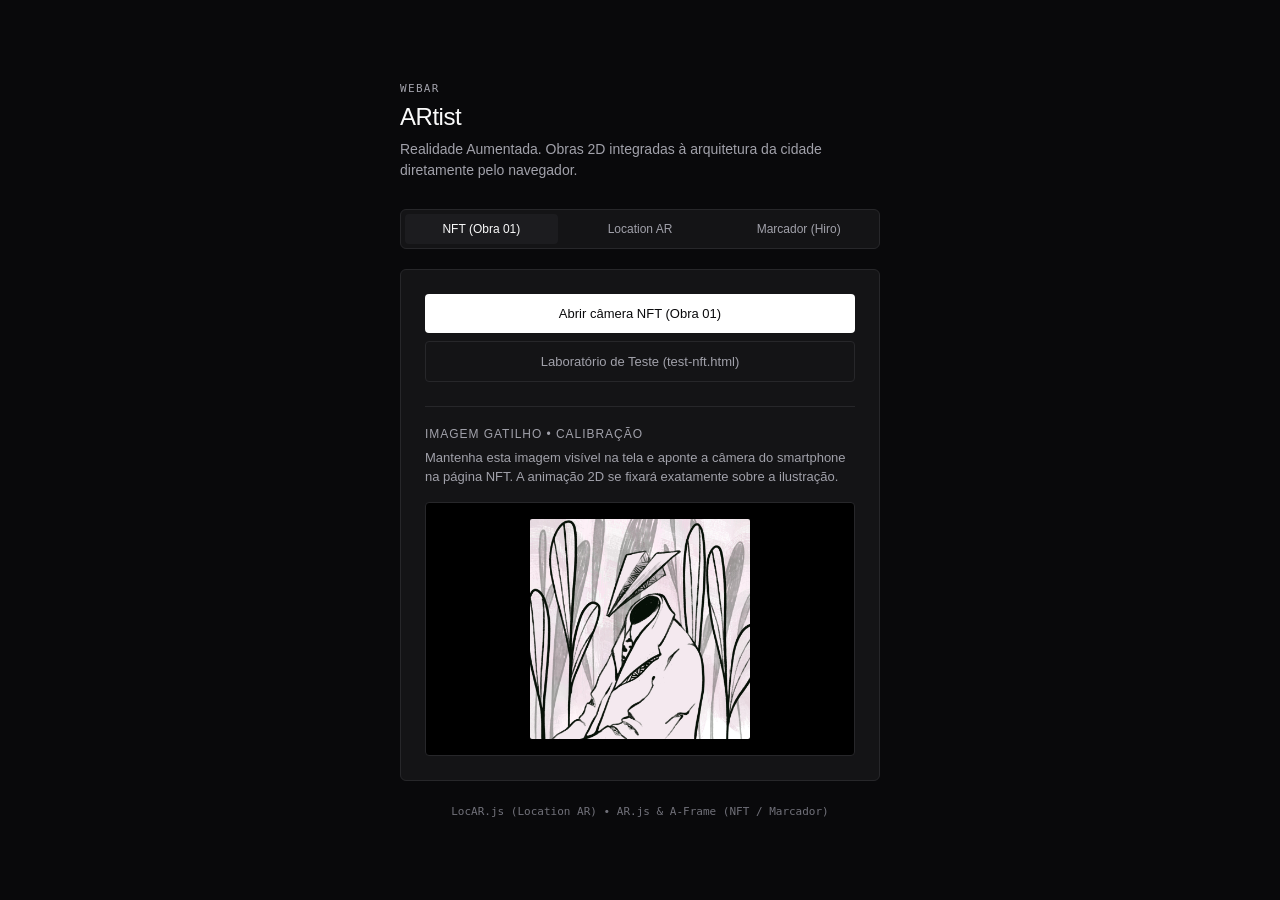
==== index.html @ b6c01a58 "feat(ar-nft): definir posicoes calibradas pelo usuario como padrao e adicionar suite tatil de estabi" ====
<!DOCTYPE html>
<html lang="pt-BR">
<head>
  <meta charset="UTF-8">
  <meta name="viewport" content="width=device-width, initial-scale=1.0">
  <title>ARtist • Arte em AR</title>
  <style>
    :root {
      --bg: #09090b;
      --surface: #141416;
      --surface-subtle: #1c1c1f;
      --border: #27272a;
      --text: #fafafa;
      --text-muted: #a1a1aa;
      --accent: #ffffff;
      --accent-text: #09090b;
    }

    * {
      box-sizing: border-box;
      margin: 0;
      padding: 0;
    }

    body {
      min-height: 100vh;
      background-color: var(--bg);
      color: var(--text);
      font-family: -apple-system, BlinkMacSystemFont, "Segoe UI", Roboto, "Helvetica Neue", Arial, sans-serif;
      display: flex;
      flex-direction: column;
      align-items: center;
      justify-content: center;
      padding: 40px 20px;
      -webkit-font-smoothing: antialiased;
      -moz-osx-font-smoothing: grayscale;
    }

    .container {
      max-width: 480px;
      width: 100%;
    }

    header {
      margin-bottom: 28px;
    }

    .meta-tag {
      font-size: 11px;
      letter-spacing: 0.12em;
      text-transform: uppercase;
      color: var(--text-muted);
      font-family: ui-monospace, SFMono-Regular, "SF Mono", Menlo, monospace;
      margin-bottom: 8px;
    }

    h1 {
      font-size: 24px;
      font-weight: 500;
      letter-spacing: -0.02em;
      margin-bottom: 8px;
      color: var(--text);
    }

    p.description {
      font-size: 14px;
      line-height: 1.5;
      color: var(--text-muted);
    }

    .nav-tabs {
      display: flex;
      gap: 6px;
      background: var(--surface);
      border: 1px solid var(--border);
      padding: 4px;
      border-radius: 6px;
      margin-bottom: 20px;
    }

    .tab-btn {
      flex: 1;
      padding: 8px 12px;
      background: transparent;
      border: none;
      color: var(--text-muted);
      font-size: 12px;
      font-weight: 500;
      border-radius: 4px;
      cursor: pointer;
      transition: background 0.15s ease, color 0.15s ease;
    }

    .tab-btn.active {
      background: var(--surface-subtle);
      color: var(--text);
    }

    .card {
      background: var(--surface);
      border: 1px solid var(--border);
      border-radius: 6px;
      padding: 24px;
      margin-bottom: 24px;
    }

    .btn-link {
      display: block;
      width: 100%;
      padding: 12px 16px;
      background: var(--accent);
      color: var(--accent-text);
      font-size: 13px;
      font-weight: 500;
      text-align: center;
      text-decoration: none;
      border-radius: 4px;
      transition: opacity 0.15s ease;
      margin-bottom: 24px;
    }

    .btn-link:hover {
      opacity: 0.9;
    }

    .preview-section {
      border-top: 1px solid var(--border);
      padding-top: 20px;
    }

    .preview-section h2 {
      font-size: 12px;
      font-weight: 500;
      letter-spacing: 0.08em;
      text-transform: uppercase;
      color: var(--text-muted);
      margin-bottom: 8px;
    }

    .preview-section p {
      font-size: 13px;
      line-height: 1.4;
      color: var(--text-muted);
      margin-bottom: 16px;
    }

    .image-frame {
      display: flex;
      justify-content: center;
      align-items: center;
      background: #000000;
      border: 1px solid var(--border);
      padding: 16px;
      border-radius: 4px;
    }

    .image-frame.is-light {
      background: #ffffff;
    }

    .image-frame img {
      max-width: 100%;
      width: 220px;
      height: 220px;
      object-fit: contain;
      display: block;
      border-radius: 2px;
    }

    .tab-content {
      display: none;
    }

    .tab-content.active {
      display: block;
    }

    footer {
      font-size: 11px;
      color: #71717a;
      font-family: ui-monospace, SFMono-Regular, "SF Mono", Menlo, monospace;
      text-align: center;
    }
  </style>
</head>
<body>
  <div class="container">
    <header>
      <div class="meta-tag">WebAR</div>
      <h1>ARtist</h1>
      <p class="description">
        Realidade Aumentada. Obras 2D integradas à arquitetura da cidade diretamente pelo navegador.
      </p>
    </header>

    <div class="nav-tabs" role="tablist">
      <button class="tab-btn active" id="btn-nft" onclick="selectTab('nft')" role="tab">
        NFT (Obra 01)
      </button>
      <button class="tab-btn" id="btn-location" onclick="selectTab('location')" role="tab">
        Location AR
      </button>
      <button class="tab-btn" id="btn-marker" onclick="selectTab('marker')" role="tab">
        Marcador (Hiro)
      </button>
    </div>

    <!-- Painel 1: Teste NFT -->
    <main id="tab-nft" class="card tab-content active" role="tabpanel">
      <a href="nft/01.html" class="btn-link">
        Abrir câmera NFT (Obra 01)
      </a>
      <a href="test-nft.html" class="btn-link" style="background: transparent; color: var(--text-muted); border: 1px solid var(--border); margin-top: -16px;">
        Laboratório de Teste (test-nft.html)
      </a>

      <section class="preview-section">
        <h2>Imagem Gatilho • Calibração</h2>
        <p>
          Mantenha esta imagem visível na tela e aponte a câmera do smartphone na página NFT. A animação 2D se fixará exatamente sobre a ilustração.
        </p>
        <div class="image-frame">
          <img src="assets/nft/01/imagem-gatilho-01.jpeg" alt="Imagem Gatilho Obra 01">
        </div>
      </section>
    </main>

    <!-- Painel 2: Teste Location AR -->
    <section id="tab-location" class="card tab-content" role="tabpanel">
      <a href="location/01.html" class="btn-link">
        Abrir câmera Location AR (Obra 01)
      </a>
      <a href="test-location.html" class="btn-link" style="background: transparent; color: var(--text-muted); border: 1px solid var(--border); margin-top: -16px;">
        Laboratório de Calibração (test-location.html)
      </a>

      <section class="preview-section">
        <h2>Pin Geográfico • Realidade Aumentada</h2>
        <p>
          O pin é ancorado via GPS e bússola em coordenadas reais no espaço físico, com indicador direcional suave no rodapé para apontar a câmera.
        </p>
        <div class="image-frame">
          <img src="assets/location/pin.png" alt="Pin Geográfico" style="width: 140px; height: 140px;">
        </div>
      </section>
    </section>

    <!-- Painel 3: Teste Marcador Hiro -->
    <section id="tab-marker" class="card tab-content" role="tabpanel">
      <a href="test-marker.html" class="btn-link">
        Abrir câmera de validação (Hiro)
      </a>

      <section class="preview-section">
        <h2>Marcador Hiro de Calibração</h2>
        <p>
          Para testar sem impressão física, mantenha o padrão abaixo visível e aponte a câmera do smartphone.
        </p>
        <div class="image-frame is-light">
          <img src="assets/markers/hiro.png" alt="Marcador Hiro">
        </div>
      </section>
    </section>

    <footer>
      LocAR.js (Location AR) • AR.js & A-Frame (NFT / Marcador)
    </footer>
  </div>

  <script>
    function selectTab(tab) {
      document.querySelectorAll('.tab-btn').forEach(btn => btn.classList.remove('active'));
      document.querySelectorAll('.tab-content').forEach(content => content.classList.remove('active'));

      if (tab === 'nft') {
        document.getElementById('btn-nft').classList.add('active');
        document.getElementById('tab-nft').classList.add('active');
      } else if (tab === 'location') {
        document.getElementById('btn-location').classList.add('active');
        document.getElementById('tab-location').classList.add('active');
      } else {
        document.getElementById('btn-marker').classList.add('active');
        document.getElementById('tab-marker').classList.add('active');
      }
    }
  </script>
</body>
</html>
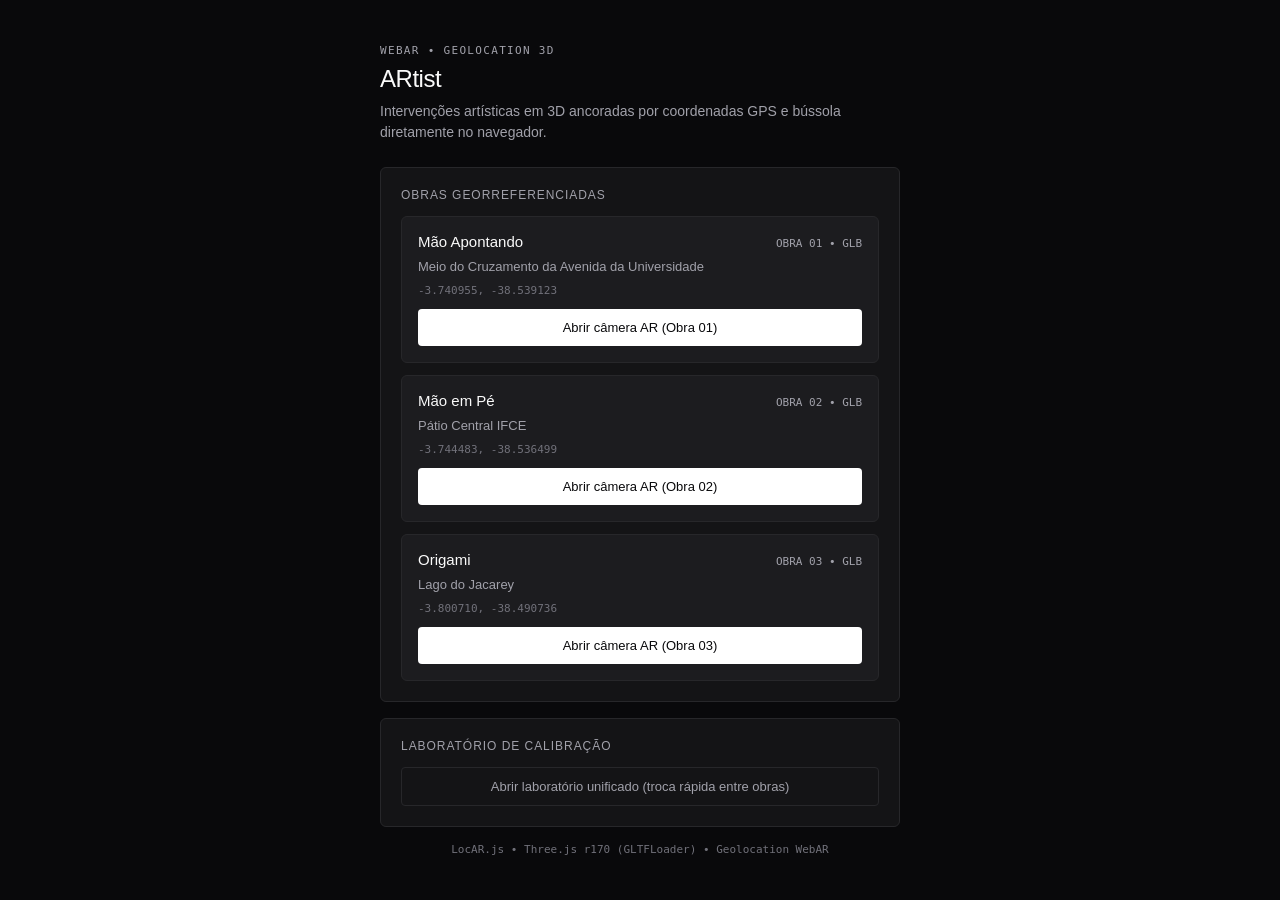
==== commit 99cc22d8: "feat: implement 3D geolocation WebAR architecture with Three.js and LocAR.js" ====
--- a/index.html
+++ b/index.html
@@ -1,9 +1,10 @@
 <!DOCTYPE html>
 <html lang="pt-BR">
 <head>
-  <meta charset="UTF-8">
-  <meta name="viewport" content="width=device-width, initial-scale=1.0">
-  <title>ARtist • Arte em AR</title>
+  <meta charset="UTF-8" />
+  <meta name="viewport" content="width=device-width, initial-scale=1.0" />
+  <meta name="theme-color" content="#09090b" />
+  <title>ARtist • Location AR (3D)</title>
   <style>
     :root {
       --bg: #09090b;
@@ -37,12 +38,12 @@
     }
 
     .container {
-      max-width: 480px;
+      max-width: 520px;
       width: 100%;
     }
 
     header {
-      margin-bottom: 28px;
+      margin-bottom: 24px;
     }
 
     .meta-tag {
@@ -66,48 +67,77 @@
       font-size: 14px;
       line-height: 1.5;
       color: var(--text-muted);
-    }
-
-    .nav-tabs {
-      display: flex;
-      gap: 6px;
-      background: var(--surface);
-      border: 1px solid var(--border);
-      padding: 4px;
-      border-radius: 6px;
-      margin-bottom: 20px;
-    }
-
-    .tab-btn {
-      flex: 1;
-      padding: 8px 12px;
-      background: transparent;
-      border: none;
-      color: var(--text-muted);
-      font-size: 12px;
-      font-weight: 500;
-      border-radius: 4px;
-      cursor: pointer;
-      transition: background 0.15s ease, color 0.15s ease;
-    }
-
-    .tab-btn.active {
-      background: var(--surface-subtle);
-      color: var(--text);
     }
 
     .card {
       background: var(--surface);
       border: 1px solid var(--border);
       border-radius: 6px;
-      padding: 24px;
-      margin-bottom: 24px;
+      padding: 20px;
+      margin-bottom: 16px;
+    }
+
+    .section-title {
+      font-size: 12px;
+      font-weight: 500;
+      letter-spacing: 0.08em;
+      text-transform: uppercase;
+      color: var(--text-muted);
+      margin-bottom: 14px;
+    }
+
+    .installations-list {
+      list-style: none;
+      display: flex;
+      flex-direction: column;
+      gap: 12px;
+    }
+
+    .installation-item {
+      background: var(--surface-subtle);
+      border: 1px solid var(--border);
+      border-radius: 6px;
+      padding: 16px;
+      display: flex;
+      flex-direction: column;
+      gap: 8px;
+    }
+
+    .installation-header {
+      display: flex;
+      justify-content: space-between;
+      align-items: baseline;
+      gap: 12px;
+    }
+
+    .installation-name {
+      font-size: 15px;
+      font-weight: 500;
+      color: var(--text);
+    }
+
+    .installation-code {
+      font-size: 11px;
+      font-family: ui-monospace, SFMono-Regular, "SF Mono", Menlo, monospace;
+      color: var(--text-muted);
+    }
+
+    .installation-place {
+      font-size: 13px;
+      line-height: 1.4;
+      color: var(--text-muted);
+    }
+
+    .installation-coords {
+      font-size: 11px;
+      font-family: ui-monospace, SFMono-Regular, "SF Mono", Menlo, monospace;
+      color: #71717a;
     }
 
     .btn-link {
       display: block;
       width: 100%;
-      padding: 12px 16px;
+      padding: 11px 16px;
       background: var(--accent);
       color: var(--accent-text);
       font-size: 13px;
@@ -116,63 +146,24 @@
       text-decoration: none;
       border-radius: 4px;
       transition: opacity 0.15s ease;
-      margin-bottom: 24px;
+      margin-top: 4px;
     }
 
     .btn-link:hover {
       opacity: 0.9;
     }
 
-    .preview-section {
-      border-top: 1px solid var(--border);
-      padding-top: 20px;
-    }
-
-    .preview-section h2 {
-      font-size: 12px;
-      font-weight: 500;
-      letter-spacing: 0.08em;
-      text-transform: uppercase;
-      color: var(--text-muted);
-      margin-bottom: 8px;
-    }
-
-    .preview-section p {
-      font-size: 13px;
-      line-height: 1.4;
-      color: var(--text-muted);
-      margin-bottom: 16px;
-    }
-
-    .image-frame {
-      display: flex;
-      justify-content: center;
-      align-items: center;
-      background: #000000;
+    .btn-secondary {
+      background: transparent;
+      color: var(--text-muted);
       border: 1px solid var(--border);
-      padding: 16px;
-      border-radius: 4px;
-    }
-
-    .image-frame.is-light {
-      background: #ffffff;
-    }
-
-    .image-frame img {
-      max-width: 100%;
-      width: 220px;
-      height: 220px;
-      object-fit: contain;
-      display: block;
-      border-radius: 2px;
-    }
-
-    .tab-content {
-      display: none;
-    }
-
-    .tab-content.active {
-      display: block;
+      margin-top: 0;
+    }
+
+    .btn-secondary:hover {
+      color: var(--text);
+      border-color: #3f3f46;
+      opacity: 1;
     }
 
     footer {
@@ -180,109 +171,67 @@
       color: #71717a;
       font-family: ui-monospace, SFMono-Regular, "SF Mono", Menlo, monospace;
       text-align: center;
+      margin-top: 8px;
     }
   </style>
 </head>
 <body>
   <div class="container">
     <header>
-      <div class="meta-tag">WebAR</div>
+      <div class="meta-tag">WebAR • Geolocation 3D</div>
       <h1>ARtist</h1>
       <p class="description">
-        Realidade Aumentada. Obras 2D integradas à arquitetura da cidade diretamente pelo navegador.
+        Intervenções artísticas em 3D ancoradas por coordenadas GPS e bússola diretamente no navegador.
       </p>
     </header>
 
-    <div class="nav-tabs" role="tablist">
-      <button class="tab-btn active" id="btn-nft" onclick="selectTab('nft')" role="tab">
-        NFT (Obra 01)
-      </button>
-      <button class="tab-btn" id="btn-location" onclick="selectTab('location')" role="tab">
-        Location AR
-      </button>
-      <button class="tab-btn" id="btn-marker" onclick="selectTab('marker')" role="tab">
-        Marcador (Hiro)
-      </button>
-    </div>
-
-    <!-- Painel 1: Teste NFT -->
-    <main id="tab-nft" class="card tab-content active" role="tabpanel">
-      <a href="nft/01.html" class="btn-link">
-        Abrir câmera NFT (Obra 01)
-      </a>
-      <a href="test-nft.html" class="btn-link" style="background: transparent; color: var(--text-muted); border: 1px solid var(--border); margin-top: -16px;">
-        Laboratório de Teste (test-nft.html)
-      </a>
-
-      <section class="preview-section">
-        <h2>Imagem Gatilho • Calibração</h2>
-        <p>
-          Mantenha esta imagem visível na tela e aponte a câmera do smartphone na página NFT. A animação 2D se fixará exatamente sobre a ilustração.
-        </p>
-        <div class="image-frame">
-          <img src="assets/nft/01/imagem-gatilho-01.jpeg" alt="Imagem Gatilho Obra 01">
-        </div>
+    <main>
+      <section class="card" aria-labelledby="works-heading">
+        <h2 id="works-heading" class="section-title">Obras Georreferenciadas</h2>
+        <ul class="installations-list">
+          <li class="installation-item">
+            <div class="installation-header">
+              <span class="installation-name">Mão Apontando</span>
+              <span class="installation-code">OBRA 01 • GLB</span>
+            </div>
+            <p class="installation-place">Meio do Cruzamento da Avenida da Universidade</p>
+            <span class="installation-coords">-3.740955, -38.539123</span>
+            <a href="location/01.html" class="btn-link">Abrir câmera AR (Obra 01)</a>
+          </li>
+
+          <li class="installation-item">
+            <div class="installation-header">
+              <span class="installation-name">Mão em Pé</span>
+              <span class="installation-code">OBRA 02 • GLB</span>
+            </div>
+            <p class="installation-place">Pátio Central IFCE</p>
+            <span class="installation-coords">-3.744483, -38.536499</span>
+            <a href="location/02.html" class="btn-link">Abrir câmera AR (Obra 02)</a>
+          </li>
+
+          <li class="installation-item">
+            <div class="installation-header">
+              <span class="installation-name">Origami</span>
+              <span class="installation-code">OBRA 03 • GLB</span>
+            </div>
+            <p class="installation-place">Lago do Jacarey</p>
+            <span class="installation-coords">-3.800710, -38.490736</span>
+            <a href="location/03.html" class="btn-link">Abrir câmera AR (Obra 03)</a>
+          </li>
+        </ul>
+      </section>
+
+      <section class="card" aria-labelledby="lab-heading">
+        <h2 id="lab-heading" class="section-title">Laboratório de Calibração</h2>
+        <a href="test-location.html" class="btn-link btn-secondary">
+          Abrir laboratório unificado (troca rápida entre obras)
+        </a>
       </section>
     </main>
 
-    <!-- Painel 2: Teste Location AR -->
-    <section id="tab-location" class="card tab-content" role="tabpanel">
-      <a href="location/01.html" class="btn-link">
-        Abrir câmera Location AR (Obra 01)
-      </a>
-      <a href="test-location.html" class="btn-link" style="background: transparent; color: var(--text-muted); border: 1px solid var(--border); margin-top: -16px;">
-        Laboratório de Calibração (test-location.html)
-      </a>
-
-      <section class="preview-section">
-        <h2>Pin Geográfico • Realidade Aumentada</h2>
-        <p>
-          O pin é ancorado via GPS e bússola em coordenadas reais no espaço físico, com indicador direcional suave no rodapé para apontar a câmera.
-        </p>
-        <div class="image-frame">
-          <img src="assets/location/pin.png" alt="Pin Geográfico" style="width: 140px; height: 140px;">
-        </div>
-      </section>
-    </section>
-
-    <!-- Painel 3: Teste Marcador Hiro -->
-    <section id="tab-marker" class="card tab-content" role="tabpanel">
-      <a href="test-marker.html" class="btn-link">
-        Abrir câmera de validação (Hiro)
-      </a>
-
-      <section class="preview-section">
-        <h2>Marcador Hiro de Calibração</h2>
-        <p>
-          Para testar sem impressão física, mantenha o padrão abaixo visível e aponte a câmera do smartphone.
-        </p>
-        <div class="image-frame is-light">
-          <img src="assets/markers/hiro.png" alt="Marcador Hiro">
-        </div>
-      </section>
-    </section>
-
     <footer>
-      LocAR.js (Location AR) • AR.js & A-Frame (NFT / Marcador)
+      LocAR.js • Three.js r170 (GLTFLoader) • Geolocation WebAR
     </footer>
   </div>
-
-  <script>
-    function selectTab(tab) {
-      document.querySelectorAll('.tab-btn').forEach(btn => btn.classList.remove('active'));
-      document.querySelectorAll('.tab-content').forEach(content => content.classList.remove('active'));
-
-      if (tab === 'nft') {
-        document.getElementById('btn-nft').classList.add('active');
-        document.getElementById('tab-nft').classList.add('active');
-      } else if (tab === 'location') {
-        document.getElementById('btn-location').classList.add('active');
-        document.getElementById('tab-location').classList.add('active');
-      } else {
-        document.getElementById('btn-marker').classList.add('active');
-        document.getElementById('tab-marker').classList.add('active');
-      }
-    }
-  </script>
 </body>
 </html>
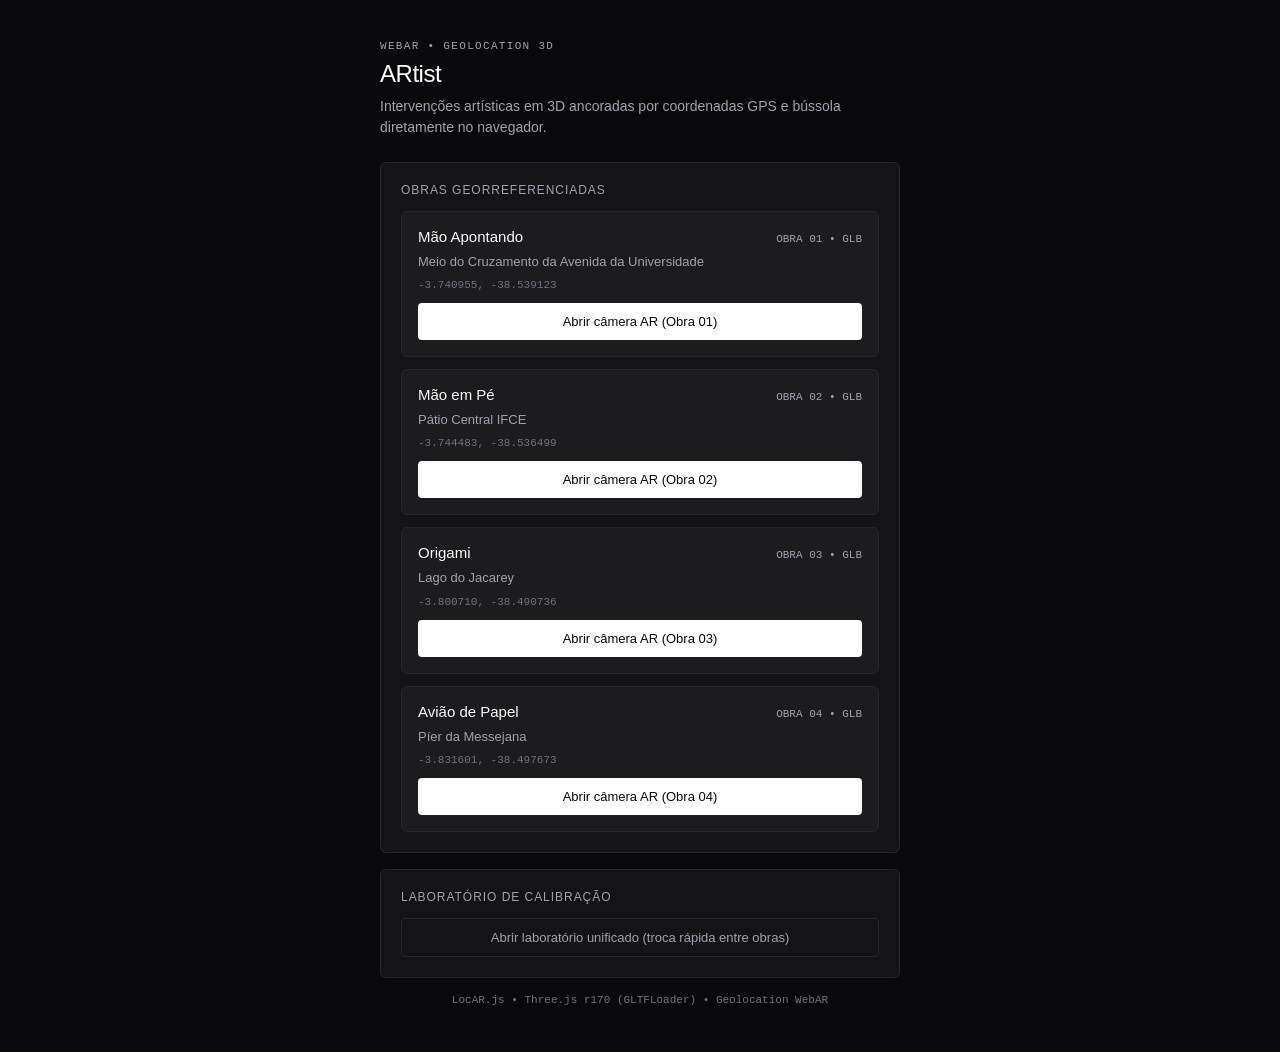
==== commit 067f1f62: "feat: add installation 04 Avião de Papel AR experience" ====
--- a/index.html
+++ b/index.html
@@ -218,6 +218,16 @@
             <span class="installation-coords">-3.800710, -38.490736</span>
             <a href="location/03.html" class="btn-link">Abrir câmera AR (Obra 03)</a>
           </li>
+
+          <li class="installation-item">
+            <div class="installation-header">
+              <span class="installation-name">Avião de Papel</span>
+              <span class="installation-code">OBRA 04 • GLB</span>
+            </div>
+            <p class="installation-place">Píer da Messejana</p>
+            <span class="installation-coords">-3.831601, -38.497673</span>
+            <a href="location/04.html" class="btn-link">Abrir câmera AR (Obra 04)</a>
+          </li>
         </ul>
       </section>
 
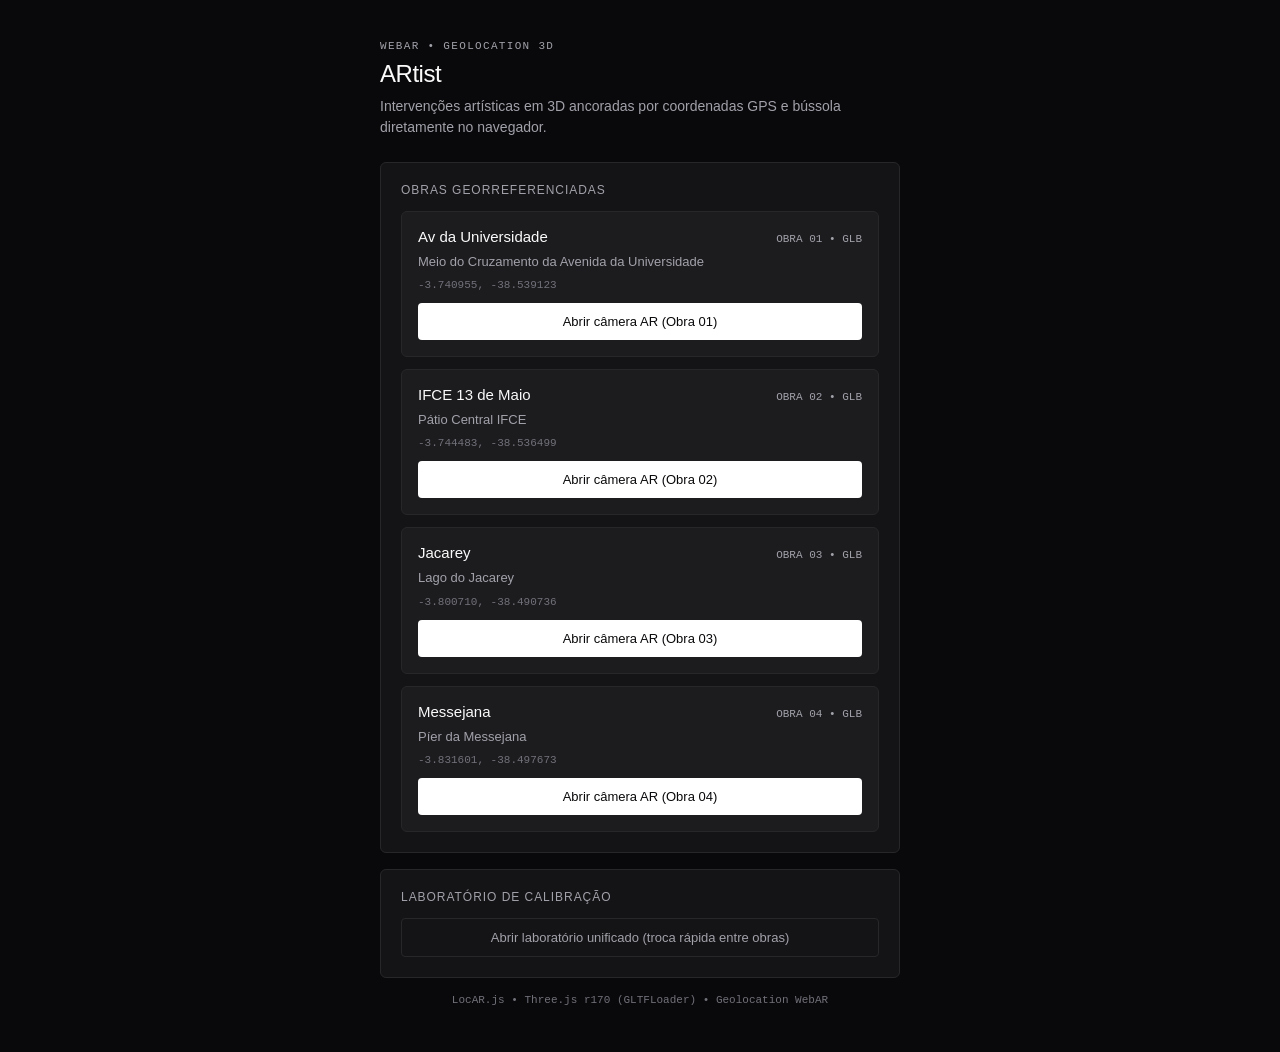
==== commit 398c0628: "Refactor: alteração do nome das obras" ====
--- a/index.html
+++ b/index.html
@@ -191,7 +191,7 @@
         <ul class="installations-list">
           <li class="installation-item">
             <div class="installation-header">
-              <span class="installation-name">Mão Apontando</span>
+              <span class="installation-name">Av da Universidade</span>
               <span class="installation-code">OBRA 01 • GLB</span>
             </div>
             <p class="installation-place">Meio do Cruzamento da Avenida da Universidade</p>
@@ -201,7 +201,7 @@
 
           <li class="installation-item">
             <div class="installation-header">
-              <span class="installation-name">Mão em Pé</span>
+              <span class="installation-name">IFCE 13 de Maio</span>
               <span class="installation-code">OBRA 02 • GLB</span>
             </div>
             <p class="installation-place">Pátio Central IFCE</p>
@@ -211,7 +211,7 @@
 
           <li class="installation-item">
             <div class="installation-header">
-              <span class="installation-name">Origami</span>
+              <span class="installation-name">Jacarey</span>
               <span class="installation-code">OBRA 03 • GLB</span>
             </div>
             <p class="installation-place">Lago do Jacarey</p>
@@ -221,7 +221,7 @@
 
           <li class="installation-item">
             <div class="installation-header">
-              <span class="installation-name">Avião de Papel</span>
+              <span class="installation-name">Messejana</span>
               <span class="installation-code">OBRA 04 • GLB</span>
             </div>
             <p class="installation-place">Píer da Messejana</p>
